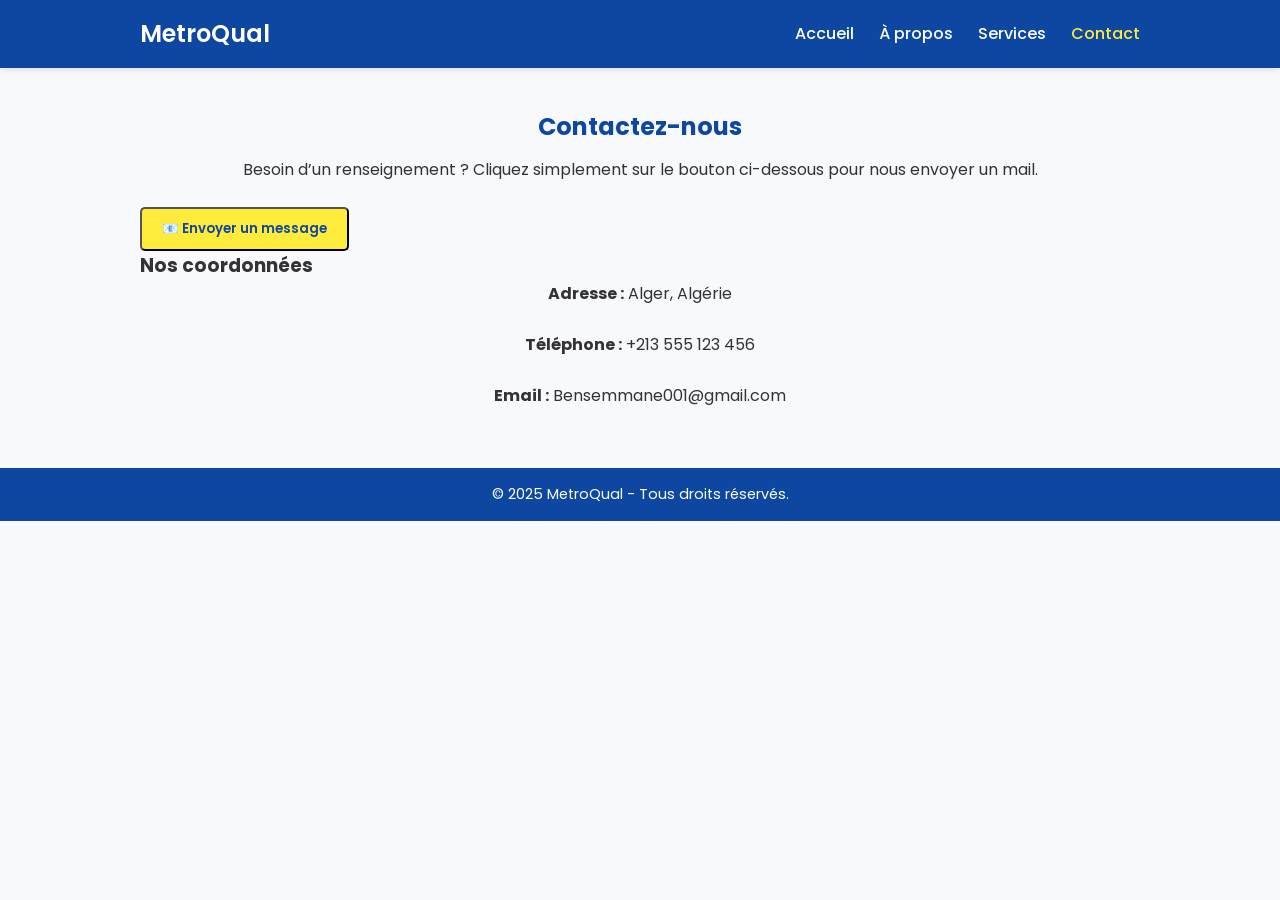
==== contact.html @ f68f2a56 "Add files via upload" ====
<!DOCTYPE html>
<html lang="fr">
<head>
  <meta charset="UTF-8">
  <meta name="viewport" content="width=device-width, initial-scale=1.0">
  <title>Contact - MetroQual</title>
  <link rel="stylesheet" href="css/style.css">
  <link href="https://fonts.googleapis.com/css2?family=Poppins:wght@400;600&display=swap" rel="stylesheet">
</head>
<body>

<!-- Navigation -->
<nav class="navbar">
  <div class="container">
    <h2 class="logo">MetroQual</h2>
    <ul class="nav-links">
      <li><a href="index.html">Accueil</a></li>
      <li><a href="about.html">À propos</a></li>
      <li><a href="services.html">Services</a></li>
      <li><a href="contact.html" class="active">Contact</a></li>
    </ul>
  </div>
</nav>

<!-- Section contact -->
<section class="contact container">
  <h1>Contactez-nous</h1>
  <p>Besoin d’un renseignement ? Cliquez simplement sur le bouton ci-dessous pour nous envoyer un mail.</p>

  <!-- Bouton mail direct -->
  <div class="contact-button">
    <a href="mailto:Bensemmane001@gmail.com?subject=Demande%20d'information%20MetroQual&body=Bonjour%20MetroQual,%0D%0AJe%20souhaite%20avoir%20plus%20d'informations%20concernant%20vos%20services.%0D%0AMerci.">
      <button class="btn">📧 Envoyer un message</button>
    </a>
  </div>

  <div class="contact-info">
    <h3>Nos coordonnées</h3>
    <p><strong>Adresse :</strong> Alger, Algérie</p>
    <p><strong>Téléphone :</strong> +213 555 123 456</p>
    <p><strong>Email :</strong> Bensemmane001@gmail.com</p>
  </div>
</section>

<!-- Footer -->
<footer>
  <p>© 2025 MetroQual - Tous droits réservés.</p>
</footer>

</body>
</html>
---- css/style.css ----
/* ------------------------------
   STYLE GLOBAL METROQUAL
------------------------------ */
* {
  margin: 0;
  padding: 0;
  box-sizing: border-box;
  font-family: "Poppins", sans-serif;
}

body {
  background-color: #f8f9fc;
  color: #333;
  line-height: 1.6;
}

/* ------------------------------
   NAVIGATION
------------------------------ */
.navbar {
  background-color: #0d47a1;
  color: white;
  padding: 15px 0;
  box-shadow: 0 2px 6px rgba(0,0,0,0.1);
}

.navbar .container {
  width: 90%;
  margin: 0 auto;
  display: flex;
  align-items: center;
  justify-content: space-between;
}

.logo {
  font-weight: 600;
  font-size: 1.5rem;
}

.nav-links {
  list-style: none;
  display: flex;
  gap: 25px;
}

.nav-links a {
  text-decoration: none;
  color: white;
  font-weight: 500;
  transition: color 0.3s;
}

.nav-links a:hover,
.nav-links a.active {
  color: #ffeb3b;
}

/* ------------------------------
   HERO (Accueil / Contact)
------------------------------ */
.hero {
  background: linear-gradient(rgba(13, 71, 161, 0.8), rgba(13, 71, 161, 0.8)), url('../img/hero-bg.jpg') center/cover;
  color: white;
  text-align: center;
  padding: 100px 20px;
}

.hero h1 {
  font-size: 2.5rem;
  margin-bottom: 15px;
}

.hero p {
  font-size: 1.1rem;
  margin-bottom: 25px;
}

.btn {
  display: inline-block;
  background-color: #ffeb3b;
  color: #0d47a1;
  padding: 10px 20px;
  border-radius: 5px;
  font-weight: 600;
  text-decoration: none;
  transition: background 0.3s, color 0.3s;
}

.btn:hover {
  background-color: white;
  color: #0d47a1;
}

/* ------------------------------
   CONTENEUR & SECTIONS
------------------------------ */
.container {
  width: 90%;
  max-width: 1000px;
  margin: 40px auto;
}

.section {
  padding: 60px 0;
}

/* ------------------------------
   PAGE À PROPOS
------------------------------ */
.about h1 {
  color: #0d47a1;
  margin-bottom: 20px;
  font-size: 2rem;
}

.about p {
  margin-bottom: 15px;
  font-size: 1rem;
}

/* ------------------------------
   SERVICES
------------------------------ */
.services h1 {
  color: #0d47a1;
  margin-bottom: 20px;
  font-size: 2rem;
  text-align: center;
}

.services ul {
  list-style: none;
  margin: 30px 0;
}

.services li {
  background: #e3f2fd;
  padding: 12px 15px;
  border-left: 4px solid #0d47a1;
  margin-bottom: 10px;
  border-radius: 5px;
}

/* ------------------------------
   CONTACT
------------------------------ */
.contact h1 {
  color: #0d47a1;
  margin-bottom: 10px;
  text-align: center;
}

.contact p {
  text-align: center;
  margin-bottom: 25px;
}

.contact-form {
  background-color: white;
  padding: 30px;
  border-radius: 8px;
  box-shadow: 0 2px 6px rgba(0,0,0,0.1);
}

.contact-form label {
  display: block;
  margin-bottom: 5px;
  font-weight: 600;
  color: #0d47a1;
}

.contact-form input,
.contact-form textarea {
  width: 100%;
  padding: 10px;
  margin-bottom: 15px;
  border: 1px solid #ccc;
  border-radius: 5px;
  font-family: inherit;
}

.contact-form button {
  background-color: #0d47a1;
  color: white;
  border: none;
  padding: 12px 20px;
  border-radius: 5px;
  font-size: 1rem;
  cursor: pointer;
  transition: background 0.3s;
}

.contact-form button:hover {
  background-color: #1565c0;
}

/* ------------------------------
   FOOTER
------------------------------ */
footer {
  background-color: #0d47a1;
  color: white;
  text-align: center;
  padding: 15px 0;
  font-size: 0.9rem;
  margin-top: 60px;
}

/* ------------------------------
   RESPONSIVE
------------------------------ */
@media (max-width: 768px) {
  .nav-links {
    flex-direction: column;
    gap: 10px;
  }

  .hero h1 {
    font-size: 2rem;
  }

  .hero p {
    font-size: 1rem;
  }

  .container {
    width: 95%;
  }
}
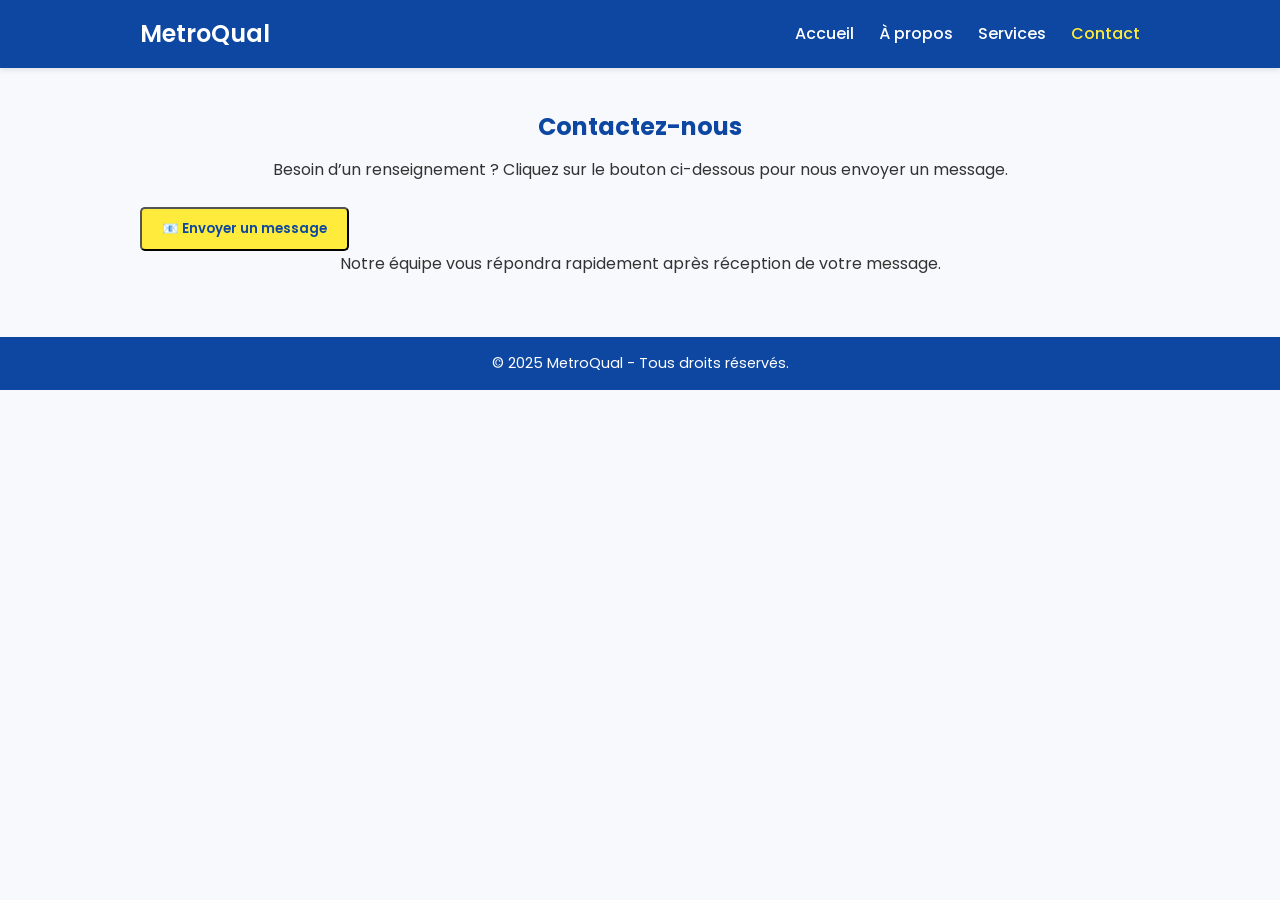
==== commit f4a25680: "Update contact.html" ====
--- a/contact.html
+++ b/contact.html
@@ -25,20 +25,18 @@
 <!-- Section contact -->
 <section class="contact container">
   <h1>Contactez-nous</h1>
-  <p>Besoin d’un renseignement ? Cliquez simplement sur le bouton ci-dessous pour nous envoyer un mail.</p>
+  <p>Besoin d’un renseignement ? Cliquez sur le bouton ci-dessous pour nous envoyer un message.</p>
 
-  <!-- Bouton mail direct -->
+  <!-- Bouton d'envoi d'email sans afficher ton adresse -->
   <div class="contact-button">
     <a href="mailto:Bensemmane001@gmail.com?subject=Demande%20d'information%20MetroQual&body=Bonjour%20MetroQual,%0D%0AJe%20souhaite%20avoir%20plus%20d'informations%20concernant%20vos%20services.%0D%0AMerci.">
       <button class="btn">📧 Envoyer un message</button>
     </a>
   </div>
 
+  <!-- Pas de coordonnées visibles -->
   <div class="contact-info">
-    <h3>Nos coordonnées</h3>
-    <p><strong>Adresse :</strong> Alger, Algérie</p>
-    <p><strong>Téléphone :</strong> +213 555 123 456</p>
-    <p><strong>Email :</strong> Bensemmane001@gmail.com</p>
+    <p>Notre équipe vous répondra rapidement après réception de votre message.</p>
   </div>
 </section>
 
